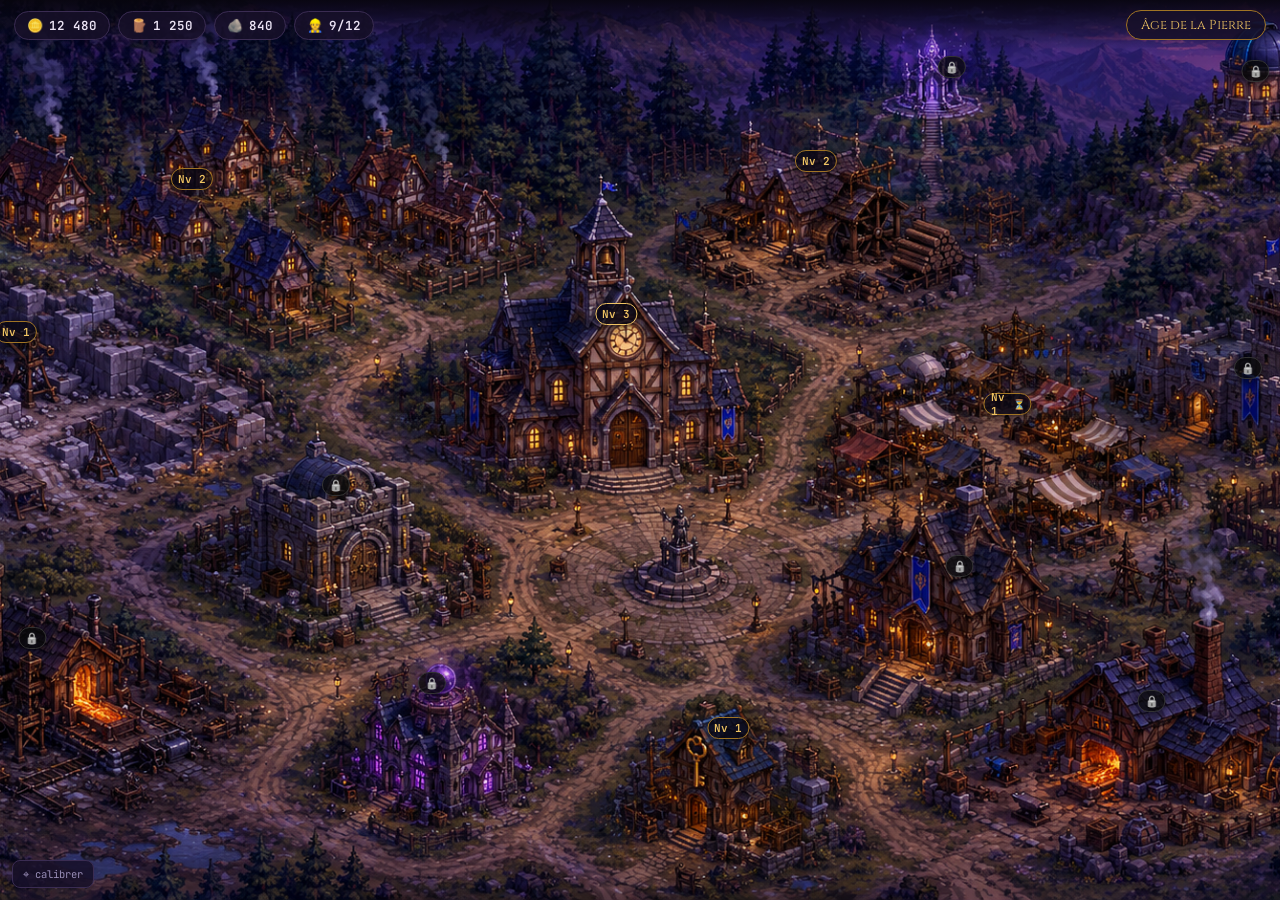
==== village-map.html @ b117d34c "village: refonte en carte illustrée avec 14 hotspots cliquables Remplace l'ancien onglet village (gr" ====
<!doctype html>
<html lang="fr">
<head>
<meta charset="utf-8" />
<meta name="viewport" content="width=device-width, initial-scale=1, viewport-fit=cover" />
<title>Lootchest — Village illustré</title>
<link href="https://fonts.googleapis.com/css2?family=Cinzel:wght@600;700&family=Inter:wght@400;500;600;700&family=JetBrains+Mono:wght@400;600&display=swap" rel="stylesheet" />
<style>
  :root{
    --gold:#f0c463; --gold-dim:#a07424; --ink:#ece4f5; --ink2:#9a8fb8;
    --panel:#171028; --bd:#3a2c52;
  }
  *{box-sizing:border-box;margin:0;padding:0;}
  html,body{height:100%;background:#07050c;font-family:Inter,system-ui;color:var(--ink);overflow:hidden;}

  /* ── Scene: the illustration keeps its 1672:941 ratio, covers viewport ── */
  #scene{position:fixed;inset:0;overflow:hidden;}
  #world{position:absolute;left:50%;top:50%;transform:translate(-50%,-50%);
    /* sized by JS to cover viewport while keeping ratio */}
  #world img.lyr{position:absolute;inset:0;width:100%;height:100%;display:block;user-select:none;-webkit-user-drag:none;}
  #fx{animation:fxGlow 4.5s ease-in-out infinite;pointer-events:none;}
  @keyframes fxGlow{0%,100%{opacity:.85}50%{opacity:1}}

  /* ── Hotspots ── */
  .spot{position:absolute;transform:translate(-50%,-50%);cursor:pointer;
    display:flex;flex-direction:column;align-items:center;gap:2px;
    -webkit-tap-highlight-color:transparent;}
  .spot .ring{width:clamp(34px,4.5vw,52px);height:clamp(34px,4.5vw,52px);border-radius:50%;
    border:2px solid rgba(240,196,99,0);background:radial-gradient(circle,rgba(240,196,99,.0) 55%,rgba(240,196,99,.10));
    transition:.25s;display:flex;align-items:center;justify-content:center;}
  .spot .lvl{font-family:"JetBrains Mono",monospace;font-size:11px;font-weight:600;color:var(--gold);
    background:rgba(10,7,18,.78);border:1px solid var(--gold-dim);border-radius:999px;
    min-width:24px;height:22px;padding:0 6px;display:flex;align-items:center;justify-content:center;
    box-shadow:0 2px 8px rgba(0,0,0,.6);}
  .spot .name{font-size:11.5px;font-weight:600;color:var(--ink);text-shadow:0 1px 4px #000,0 0 8px #000;
    background:rgba(10,7,18,.55);padding:2px 8px;border-radius:6px;opacity:0;transform:translateY(-3px);transition:.25s;white-space:nowrap;}
  .spot:hover .ring,.spot.active .ring{border-color:rgba(240,196,99,.85);box-shadow:0 0 18px rgba(240,196,99,.35);}
  .spot:hover .name,.spot.active .name{opacity:1;transform:none;}
  .spot.locked .lvl{color:#6a5f88;border-color:#3a2c52;}
  .spot.locked .ring{filter:grayscale(1);}
  .spot.constructing .lvl::after{content:"⏳";margin-left:3px;font-size:10px;}
  .spot.upgradable .lvl{border-color:var(--gold);animation:spotPulse 2.4s ease-in-out infinite;}
  @keyframes spotPulse{0%,100%{box-shadow:0 0 0 0 rgba(240,196,99,.45)}50%{box-shadow:0 0 0 7px rgba(240,196,99,0)}}

  /* ── Top bar (resources) ── */
  #topbar{position:fixed;top:0;left:0;right:0;z-index:20;display:flex;gap:8px;align-items:center;
    padding:calc(env(safe-area-inset-top,0px) + 10px) 14px 10px;
    background:linear-gradient(180deg,rgba(7,5,12,.92),rgba(7,5,12,0));pointer-events:none;}
  .res{font-family:"JetBrains Mono",monospace;font-size:12.5px;font-weight:600;color:var(--ink);
    background:rgba(23,16,40,.85);border:1px solid var(--bd);border-radius:999px;padding:5px 12px;
    display:flex;align-items:center;gap:6px;}
  .res .ic{font-size:13px;}
  #age{margin-left:auto;font-family:Cinzel,serif;font-size:13px;color:var(--gold);
    background:rgba(23,16,40,.85);border:1px solid var(--gold-dim);border-radius:999px;padding:5px 14px;}

  /* ── Building sheet (bottom card) ── */
  #sheet{position:fixed;left:0;right:0;bottom:0;z-index:30;transform:translateY(110%);transition:transform .32s cubic-bezier(.3,1.2,.4,1);
    background:linear-gradient(165deg,#1c1530,#120d20);border-top:1px solid var(--bd);
    border-radius:18px 18px 0 0;padding:16px 18px calc(env(safe-area-inset-bottom,0px) + 18px);
    max-width:560px;margin:0 auto;box-shadow:0 -12px 40px rgba(0,0,0,.6);}
  #sheet.open{transform:none;}
  #sheet .shead{display:flex;align-items:center;gap:12px;margin-bottom:8px;}
  #sheet .portrait{width:96px;height:96px;flex-shrink:0;display:flex;align-items:center;justify-content:center;
    background:radial-gradient(circle at 50% 60%,#241b3c,#120d20 75%);border:1px solid var(--bd);border-radius:12px;overflow:hidden;}
  #sheet .portrait img{max-width:88%;max-height:88%;filter:drop-shadow(0 4px 10px rgba(0,0,0,.5));}
  #sheet .portrait .emo{font-size:34px;}
  #sheet .sname{font-family:Cinzel,serif;font-size:19px;color:var(--gold);}
  #sheet .slvl{font-family:"JetBrains Mono",monospace;font-size:12px;color:var(--ink2);}
  #sheet .sdesc{font-size:13.5px;line-height:1.55;color:var(--ink2);margin-bottom:14px;}
  #sheet .sactions{display:flex;gap:10px;}
  #sheet button{flex:1;height:46px;border-radius:10px;border:1px solid var(--bd);background:#241b3c;color:var(--ink);
    font-family:Inter,system-ui;font-size:14px;font-weight:600;cursor:pointer;}
  #sheet button.primary{background:linear-gradient(180deg,#f5c970,#d4a13a 55%,#a07424);color:#2a1a08;border:none;
    box-shadow:inset 0 1px 0 rgba(255,240,200,.6),0 4px 14px rgba(0,0,0,.4);}
  #sheet button:disabled{opacity:.45;cursor:default;}
  #closeSheet{position:absolute;top:10px;right:12px;width:32px;height:32px;border-radius:50%;
    background:#241b3c;border:1px solid var(--bd);color:var(--ink2);font-size:15px;cursor:pointer;}

  /* ── Calibration mode ── */
  #calib{position:fixed;bottom:calc(env(safe-area-inset-bottom,0px) + 12px);left:12px;z-index:40;
    font-family:"JetBrains Mono",monospace;font-size:10.5px;color:var(--ink2);
    background:rgba(23,16,40,.85);border:1px solid var(--bd);border-radius:8px;padding:6px 10px;cursor:pointer;}
  body.calib .spot .name{opacity:1;}
  body.calib .spot .ring{border-color:rgba(122,208,255,.7);}
</style>
</head>
<body>
<div id="scene">
  <div id="world">
    <img class="lyr" src="assets/village/village_bg.png" alt="">
    <div id="spots"></div>
  </div>
</div>

<div id="topbar">
  <div class="res"><span class="ic">🪙</span><span>12 480</span></div>
  <div class="res"><span class="ic">🪵</span><span>1 250</span></div>
  <div class="res"><span class="ic">🪨</span><span>840</span></div>
  <div class="res"><span class="ic">👷</span><span>9/12</span></div>
  <div id="age">Âge de la Pierre</div>
</div>

<div id="sheet">
  <button id="closeSheet">✕</button>
  <div class="shead"><div class="portrait" id="shPortrait"></div><div><div class="sname" id="shName">—</div><div class="slvl" id="shLvl"></div></div></div>
  <div class="sdesc" id="shDesc"></div>
  <div class="sactions">
    <button id="shWorkers">Ouvriers −/+</button>
    <button class="primary" id="shUpgrade">Améliorer · 🪵 300</button>
  </div>
</div>

<button id="calib">⌖ calibrer</button>

<script>
(function(){
  // ── Hotspots: % of the 1672×941 illustration. Ids = BUILDINGS de village.js ──
  // état de démo : lvl 0 = verrouillé/non construit
  const SPOTS = [
    { id:'townhall',  name:'Mairie',          x:48.5, y:36,   lvl:3, state:'upgradable',
      desc:"Le cœur du village. Son niveau débloque les autres bâtiments et fait avancer les Âges." },
    { id:'houses',    name:'Maisons',         x:22,   y:21,   lvl:2, state:'',
      desc:"+3 ouvriers par niveau." },
    { id:'sawmill',   name:'Scierie',         x:61,   y:19,   lvl:2, state:'',
      desc:"Produit du bois (par ouvrier/min)." },
    { id:'quarry',    name:'Carrière',        x:11,   y:38,   lvl:1, state:'',
      desc:"Produit de la pierre (par ouvrier/min)." },
    { id:'locksmith', name:'Serrurerie',      x:55.5, y:82,   lvl:1, state:'',
      desc:"Forge des clés de coffre (par ouvrier/min)." },
    { id:'market',    name:'Marché',          x:73,   y:46,   lvl:1, state:'constructing',
      desc:"+6% prix de vente par niveau et débloque la vente auto." },
    { id:'forge',     name:'Forge',           x:82,   y:79,   lvl:0, state:'locked',
      desc:"Forge tes propres armes et armures (niveau = tier max). Requiert Mairie niv 3." },
    { id:'observatory',name:'Observatoire',   x:88.5, y:9,    lvl:0, state:'locked',
      desc:"+3% de chance d'objets rares ou mieux par niveau. Requiert Mairie niv 3." },
    { id:'barracks',  name:'Caserne',         x:88,   y:42,   lvl:0, state:'locked',
      desc:"+4% dégâts et +4% PV max par niveau. Requiert Mairie niv 4." },
    { id:'guild',     name:'Guilde',          x:70,   y:64,   lvl:0, state:'locked',
      desc:"+1 contrat actif et relances moins chères. Requiert Mairie niv 4." },
    { id:'foundry',   name:'Fonderie',        x:12,   y:72,   lvl:0, state:'locked',
      desc:"Produit du métal (par ouvrier/min). Requiert Mairie niv 5." },
    { id:'vault',     name:'Trésorerie',      x:31,   y:55,   lvl:0, state:'locked',
      desc:"+5% d'or gagné en donjon par niveau. Requiert Mairie niv 5." },
    { id:'orbworks',  name:"Atelier d'orbes", x:37,   y:77,   lvl:0, state:'locked',
      desc:"Produit des orbes de forge (par ouvrier/min). Requiert Mairie niv 6." },
    { id:'sanctuary', name:'Sanctuaire',      x:69.5, y:8.5,  lvl:0, state:'locked',
      desc:"Distille de l'essence, requise pour forger l'ancestral. Requiert Mairie niv 8." },
  ];

  // portraits dispo (assets/village/buildings/<id>.png) ; les autres affichent l'emoji
  const PORTRAITS={townhall:1,houses:1,sawmill:1,quarry:1,locksmith:1,market:1,forge:1,observatory:1,barracks:1,guild:1,foundry:1,vault:1,orbworks:1,sanctuary:1};
  const EMOJI={townhall:'🏛️',houses:'🏠',sawmill:'🪓',quarry:'⛏️',locksmith:'🗝️',market:'🏪',forge:'⚒️',observatory:'🔭',barracks:'⚔️',guild:'📜',foundry:'🏭',vault:'🏦',orbworks:'🔮',sanctuary:'💠'};

  const world=document.getElementById('world'), spotsRoot=document.getElementById('spots');
  const RATIO=1672/941;

  // cover-fit the world in the viewport
  function fit(){
    const vw=innerWidth, vh=innerHeight;
    let w,h;
    if(vw/vh>RATIO){ w=vw; h=vw/RATIO; } else { h=vh; w=vh*RATIO; }
    // allow slight overzoom on phones so buildings stay tappable
    if(vw<700){ w*=1.45; h*=1.45; }
    world.style.width=w+'px'; world.style.height=h+'px';
  }
  addEventListener('resize',fit); fit();

  // drag/pan on mobile (when overzoomed)
  let ox=0, oy=0, dragging=false, sx=0, sy=0;
  function clampPan(){
    const mw=Math.max(0,(world.offsetWidth-innerWidth)/2);
    const mh=Math.max(0,(world.offsetHeight-innerHeight)/2);
    ox=Math.max(-mw,Math.min(mw,ox)); oy=Math.max(-mh,Math.min(mh,oy));
    world.style.transform=`translate(calc(-50% + ${ox}px), calc(-50% + ${oy}px))`;
  }
  const scene=document.getElementById('scene');
  scene.addEventListener('pointerdown',e=>{dragging=true;sx=e.clientX-ox;sy=e.clientY-oy;});
  addEventListener('pointermove',e=>{if(!dragging)return;ox=e.clientX-sx;oy=e.clientY-sy;clampPan();});
  addEventListener('pointerup',()=>dragging=false);

  // spots
  const sheet=document.getElementById('sheet');
  let activeSpot=null;
  SPOTS.forEach(s=>{
    const el=document.createElement('div');
    el.className='spot '+s.state; el.style.left=s.x+'%'; el.style.top=s.y+'%';
    el.dataset.id=s.id;
    el.innerHTML=`<div class="ring"><div class="lvl">${s.state==='locked'?'🔒':'Nv '+s.lvl}</div></div><div class="name">${s.name}</div>`;
    el.addEventListener('click',ev=>{
      ev.stopPropagation();
      document.querySelectorAll('.spot.active').forEach(x=>x.classList.remove('active'));
      el.classList.add('active'); activeSpot=el;
      document.getElementById('shName').textContent=s.name;
      document.getElementById('shPortrait').innerHTML=PORTRAITS[s.id]
        ?`<img src="assets/village/buildings/${s.id}.png" alt="">`
        :`<span class="emo">${EMOJI[s.id]||'🏗️'}</span>`;
      document.getElementById('shLvl').textContent=s.state==='locked'?'Verrouillé':'Niveau '+s.lvl;
      document.getElementById('shDesc').textContent=s.desc;
      const up=document.getElementById('shUpgrade');
      up.disabled=s.state==='locked'||s.state==='constructing';
      up.textContent=s.state==='constructing'?'En construction…':s.state==='locked'?'Verrouillé':'Améliorer · 🪵 300';
      document.getElementById('shWorkers').style.display=['houses','sawmill','quarry','locksmith','foundry','orbworks','sanctuary'].includes(s.id)&&s.state!=='locked'?'':'none';
      sheet.classList.add('open');
    });
    spotsRoot.appendChild(el);
  });
  document.getElementById('closeSheet').onclick=()=>{sheet.classList.remove('open');document.querySelectorAll('.spot.active').forEach(x=>x.classList.remove('active'));};
  scene.addEventListener('click',()=>{sheet.classList.remove('open');document.querySelectorAll('.spot.active').forEach(x=>x.classList.remove('active'));});

  // calibration helper: click toggles, then click anywhere prints %
  const calBtn=document.getElementById('calib');
  let cal=false;
  calBtn.onclick=()=>{cal=!cal;document.body.classList.toggle('calib',cal);calBtn.textContent=cal?'⌖ calibrage ON (clic = % en console)':'⌖ calibrer';};
  world.addEventListener('click',e=>{
    if(!cal)return;
    const r=world.getBoundingClientRect();
    const x=((e.clientX-r.left)/r.width*100).toFixed(1), y=((e.clientY-r.top)/r.height*100).toFixed(1);
    console.log(`x:${x}, y:${y}`);
    calBtn.textContent=`⌖ x:${x} y:${y}`;
  });
})();
</script>
</body>
</html>
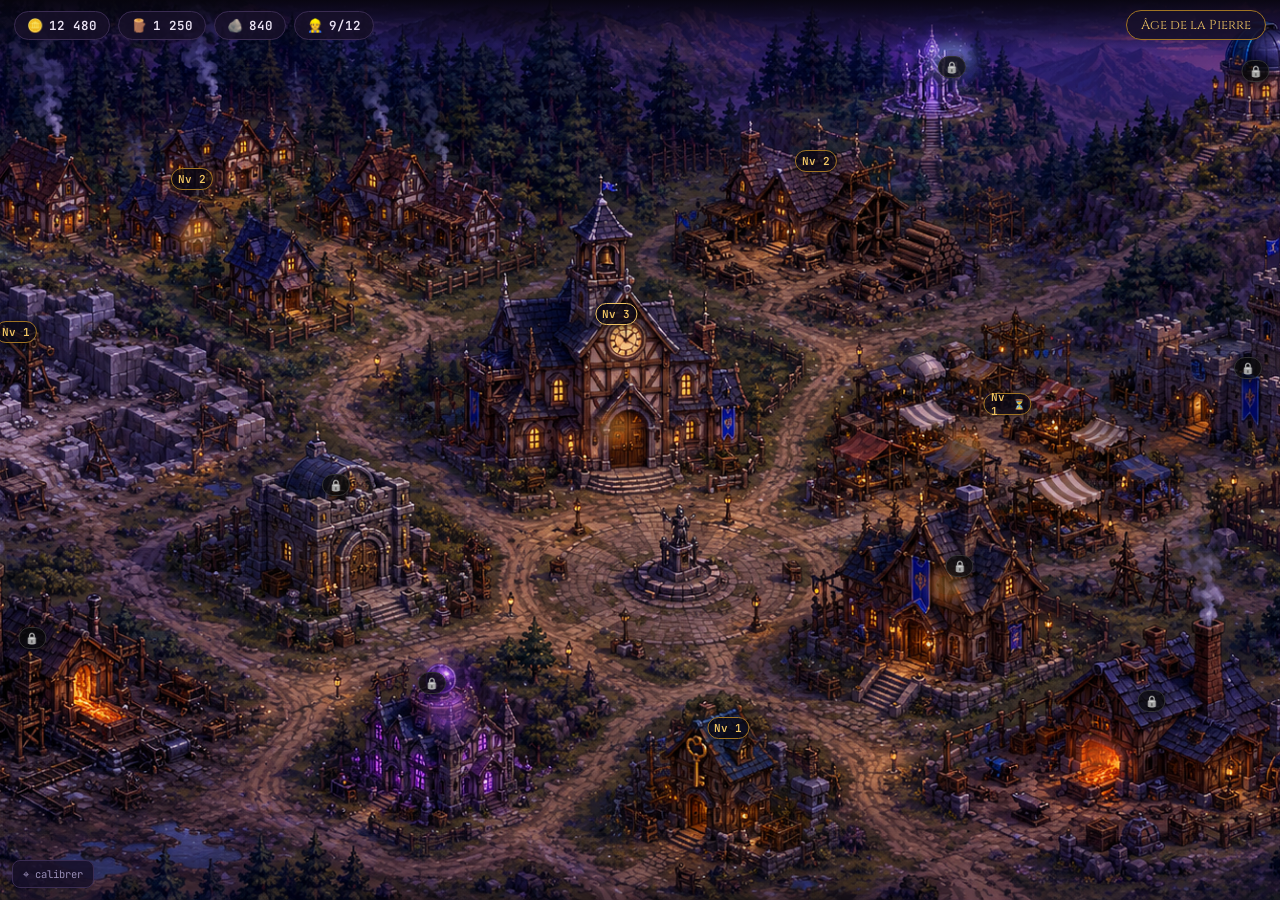
==== commit 9b005818: "village vivant : moteur d'ambiance (halos, particules, cycle jour/nuit) Ajoute la couche d'ambiance " ====
--- a/village-map.html
+++ b/village-map.html
@@ -18,6 +18,33 @@
   #world{position:absolute;left:50%;top:50%;transform:translate(-50%,-50%);
     /* sized by JS to cover viewport while keeping ratio */}
   #world img.lyr{position:absolute;inset:0;width:100%;height:100%;display:block;user-select:none;-webkit-user-drag:none;}
+
+  /* ── Village vivant : calque d'ambiance (fumées, halos, forge) ── */
+  #ambient{position:absolute;inset:0;pointer-events:none;}
+  .smoke{position:absolute;width:.8%;aspect-ratio:1;background:rgba(185,182,195,.32);
+    border-radius:30%;filter:blur(1px);transform-origin:center bottom;
+    animation:smokeRise 4.6s infinite ease-out;animation-delay:var(--d,0s);}
+  @keyframes smokeRise{
+    0%{transform:translate(0,0) scale(.6);opacity:0;}
+    18%{opacity:.4;}
+    100%{transform:translate(-90%,-420%) scale(2.1);opacity:0;}
+  }
+  .glow{position:absolute;width:1.6%;aspect-ratio:4/3;border-radius:50%;
+    background:rgba(255,170,60,.30);box-shadow:0 0 14px 6px rgba(255,140,40,.45);
+    animation:glowPulse 2.6s infinite ease-in-out;animation-delay:var(--d,0s);}
+  @keyframes glowPulse{0%,100%{opacity:.4;transform:scale(.95);}50%{opacity:.85;transform:scale(1.08);}}
+  .glow.magic{background:rgba(170,80,255,.32);box-shadow:0 0 16px 7px rgba(170,80,255,.55);
+    animation:magicPulse 1.9s infinite ease-in-out;}
+  @keyframes magicPulse{0%,100%{opacity:.4;transform:scale(.9) rotate(0deg);}50%{opacity:.95;transform:scale(1.12) rotate(3deg);}}
+  .glow.holy{background:rgba(190,225,255,.30);box-shadow:0 0 18px 8px rgba(160,210,255,.5);
+    animation:glowPulse 3.4s infinite ease-in-out;}
+  .glow.fire{background:rgba(255,120,40,.38);box-shadow:0 0 18px 8px rgba(255,90,20,.6);
+    animation:firePulse 1.1s infinite ease-in-out;}
+  @keyframes firePulse{0%,100%{opacity:.5;transform:scale(.92);}35%{opacity:.95;transform:scale(1.1);}60%{opacity:.7;transform:scale(1.0);}}
+  body.no-ambient #ambient{display:none;}
+  #fxcanvas{position:absolute;inset:0;width:100%;height:100%;pointer-events:none;}
+  body.no-ambient #fxcanvas{display:none;}
+  @media (prefers-reduced-motion:reduce){#ambient{display:none;}#fxcanvas{display:none;}}
   #fx{animation:fxGlow 4.5s ease-in-out infinite;pointer-events:none;}
   @keyframes fxGlow{0%,100%{opacity:.85}50%{opacity:1}}
 
@@ -88,6 +115,8 @@
 <div id="scene">
   <div id="world">
     <img class="lyr" src="assets/village/village_bg.png" alt="">
+    <div id="ambient"></div>
+    <canvas id="fxcanvas"></canvas>
     <div id="spots"></div>
   </div>
 </div>
@@ -152,6 +181,29 @@
   const EMOJI={townhall:'🏛️',houses:'🏠',sawmill:'🪓',quarry:'⛏️',locksmith:'🗝️',market:'🏪',forge:'⚒️',observatory:'🔭',barracks:'⚔️',guild:'📜',foundry:'🏭',vault:'🏦',orbworks:'🔮',sanctuary:'💠'};
 
   const world=document.getElementById('world'), spotsRoot=document.getElementById('spots');
+
+  // ── Village vivant v1 : effets d'ambiance positionnés en % de l'illustration ──
+  const AMBIENT=[
+    // halos de fenêtres (mairie, marché, guilde, maisons)
+    {cls:'glow', x:47.5, y:46.5, d:0},
+    {cls:'glow', x:69.5, y:48.5, d:.9},
+    {cls:'glow', x:68.5, y:64, d:1.7},
+    {cls:'glow', x:21.5, y:25, d:2.4},
+    // orbe violet (atelier d'orbes)
+    {cls:'glow magic', x:37.3, y:78, d:0},
+    // lueur sacrée (sanctuaire)
+    {cls:'glow holy', x:68.7, y:5.5, d:0},
+    // feu de forge
+    {cls:'glow fire', x:77.9, y:83, d:0},
+  ];
+  const amb=document.getElementById('ambient');
+  AMBIENT.forEach(a=>{
+    const el=document.createElement('div');
+    el.className=a.cls; el.style.left=a.x+'%'; el.style.top=a.y+'%'; el.style.setProperty('--d',a.d+'s');
+    amb.appendChild(el);
+  });
+  // équivalent de l'option "Particules réduites" du jeu :
+  // document.body.classList.add('no-ambient');
   const RATIO=1672/941;
 
   // cover-fit the world in the viewport
@@ -218,6 +270,144 @@
     console.log(`x:${x}, y:${y}`);
     calBtn.textContent=`⌖ x:${x} y:${y}`;
   });
+  // \u2500\u2500 Village vivant v2 : moteur de particules canvas \u2500\u2500
+  (function(){
+    const reduce=matchMedia('(prefers-reduced-motion: reduce)').matches;
+    let started=false;
+    if(!reduce) start();
+    // porte de test / débogage : force l'ambiance même en reduced-motion
+    window.__forceFx=()=>{document.getElementById('fxcanvas').style.display='block';
+      document.getElementById('ambient').style.display='block';start();};
+    function start(){
+    if(started)return; started=true;
+    const cvs=document.getElementById('fxcanvas'), g=cvs.getContext('2d');
+    function sizeCanvas(){
+      const dpr=Math.min(devicePixelRatio||1,1.5);
+      cvs.width=Math.round(world.offsetWidth*dpr);
+      cvs.height=Math.round(world.offsetHeight*dpr);
+    }
+    addEventListener('resize',()=>setTimeout(sizeCanvas,0)); sizeCanvas();
+
+    // sprites doux pr\u00e9-rendus (un d\u00e9grad\u00e9 radial par famille)
+    function dot(color){const c=document.createElement('canvas');c.width=c.height=64;
+      const t=c.getContext('2d');const r=t.createRadialGradient(32,32,0,32,32,32);
+      r.addColorStop(0,color);r.addColorStop(1,'rgba(0,0,0,0)');t.fillStyle=r;t.fillRect(0,0,64,64);return c;}
+    const smokeDot=dot('rgba(196,190,206,0.55)');
+    const emberDot=dot('rgba(255,168,60,1)');
+    const flyDot=dot('rgba(255,238,150,1)');
+    const sparkDot=dot('rgba(215,238,255,1)');
+
+    // \u00e9metteurs en % de l'illustration
+    const SMOKE=[[23.2,14.0],[20.8,15.5],[12.6,62.0],[84.6,71.0],[58.0,12.0],[13.8,64.0]];
+    const EMBERS=[[77.9,82.5],[13.3,70.5]];           // forge + fonderie
+    const POND=[9,20,88,96];                       // x1,x2,y1,y2 \u00e9tang
+    const P=[];                                        // particules
+    const acc=new Map();                               // accumulateurs de spawn
+
+    // lucioles persistantes (lisi\u00e8res et \u00e9tang)
+    const flies=Array.from({length:14},(_,i)=>({
+      cx:[8,16,30,55,77,88,12,40][i%8]+Math.random()*6,
+      cy:[90,60,90,92,90,70,80,88][i%8]+Math.random()*4-2,
+      rx:1.2+Math.random()*1.8, ry:.8+Math.random()*1.2,
+      sp:.25+Math.random()*.4, p1:Math.random()*7, p2:Math.random()*7, bl:.5+Math.random()*1.2,
+    }));
+    let birds=null, nextBirds=8+Math.random()*14;
+
+    let last=performance.now();
+    function frame(now){
+      requestAnimationFrame(frame);
+      const dt=Math.min(.05,(now-last)/1000); last=now;
+      if(document.body.classList.contains('no-ambient')){g.clearRect(0,0,cvs.width,cvs.height);return;}
+      const W=cvs.width,H=cvs.height,t=now/1000;
+      const X=x=>x/100*W, Y=y=>y/100*H, S=s=>s/100*W;
+      const wind=-(.35+Math.sin(t*.13)*.25);          // d\u00e9rive lente vers la gauche
+
+      // spawn helper
+      function emit(key,rate,fn){let a=(acc.get(key)||0)+dt*rate;while(a>=1){a-=1;fn();}acc.set(key,a);}
+
+      SMOKE.forEach((e,i)=>emit('s'+i,1.9,()=>{P.push({k:'smoke',x:e[0]+(Math.random()-.5)*.5,y:e[1],
+        vx:wind*.6+(Math.random()-.5)*.3, vy:-(1.3+Math.random()*1.1),
+        life:3.2+Math.random()*1.8, age:0, s:.5+Math.random()*.25, ph:Math.random()*7});}));
+      EMBERS.forEach((e,i)=>emit('e'+i,5,()=>{P.push({k:'ember',x:e[0]+(Math.random()-.5)*.8,y:e[1],
+        vx:(Math.random()-.5)*1.2, vy:-(2.5+Math.random()*3),
+        life:.7+Math.random()*.9, age:0, s:.12+Math.random()*.14, ph:Math.random()*7});}));
+      emit('pond',1.4,()=>{P.push({k:'spark',x:POND[0]+Math.random()*(POND[1]-POND[0]),
+        y:POND[2]+Math.random()*(POND[3]-POND[2]), vx:0,vy:0, life:.9, age:0, s:.16+Math.random()*.1, ph:0});});
+
+      // oiseaux : un vol traverse le ciel de temps en temps
+      nextBirds-=dt;
+      if(!birds&&nextBirds<=0){
+        const ltr=Math.random()<.5;
+        birds={x:ltr?-6:106, dir:ltr?1:-1, y:5+Math.random()*8, n:3+(Math.random()*3|0), ph:Math.random()*7};
+        nextBirds=22+Math.random()*26;
+      }
+
+      g.clearRect(0,0,W,H);
+
+      // particules
+      for(let i=P.length-1;i>=0;i--){
+        const p=P[i]; p.age+=dt;
+        if(p.age>=p.life){P.splice(i,1);continue;}
+        const f=p.age/p.life;
+        p.x+=p.vx*dt; p.y+=p.vy*dt;
+        if(p.k==='smoke'){
+          p.x+=Math.sin(t*.8+p.ph)*.12*dt*8;
+          const a=.34*Math.min(f*4,1)*(1-f);
+          const s=S(p.s*(1+f*2.2));
+          g.globalAlpha=a; g.drawImage(smokeDot,X(p.x)-s,Y(p.y)-s,s*2,s*2);
+        } else if(p.k==='ember'){
+          p.vx+=wind*dt; p.vy+=1.2*dt;               // l\u00e9g\u00e8re retomb\u00e9e
+          const a=(1-f)*(.55+.45*Math.sin(p.age*28+p.ph));
+          const s=S(p.s);
+          g.globalCompositeOperation='lighter';
+          g.globalAlpha=Math.max(0,a); g.drawImage(emberDot,X(p.x)-s,Y(p.y)-s,s*2,s*2);
+          g.globalCompositeOperation='source-over';
+        } else { // spark \u00e9tang
+          const a=.5*Math.sin(f*Math.PI);
+          const s=S(p.s);
+          g.globalCompositeOperation='lighter';
+          g.globalAlpha=a; g.drawImage(sparkDot,X(p.x)-s,Y(p.y)-s,s*2,s*2);
+          g.globalCompositeOperation='source-over';
+        }
+      }
+
+      // lucioles
+      g.globalCompositeOperation='lighter';
+      flies.forEach(fl=>{
+        const x=fl.cx+Math.sin(t*fl.sp+fl.p1)*fl.rx;
+        const y=fl.cy+Math.sin(t*fl.sp*1.37+fl.p2)*fl.ry;
+        const a=Math.pow(Math.max(0,Math.sin(t*fl.bl+fl.p1)),3)*.85;
+        if(a<.02)return;
+        const s=S(.14);
+        g.globalAlpha=a; g.drawImage(flyDot,X(x)-s,Y(y)-s,s*2,s*2);
+      });
+      g.globalCompositeOperation='source-over';
+
+      // vol d'oiseaux
+      if(birds){
+        birds.x+=birds.dir*2.6*dt;
+        if(birds.x<-8||birds.x>108) birds=null;
+        else{
+          g.strokeStyle='rgba(12,8,20,.95)'; g.lineWidth=Math.max(1.4,S(.075));
+          for(let b=0;b<birds.n;b++){
+            const bx=X(birds.x-b*1.1*birds.dir), by=Y(birds.y+Math.sin(t*1.1+b)*0.6+(b%2)*.8);
+            const w=S(.42+(b%3)*.05), flap=Math.sin(t*9+birds.ph+b)*.55;
+            g.globalAlpha=.95;
+            g.fillStyle='rgba(12,8,20,.95)';
+            g.beginPath();g.ellipse(bx,by,w*.18,w*.10,0,0,7);g.fill();
+            g.beginPath();
+            g.moveTo(bx-w,by-flap*w);
+            g.quadraticCurveTo(bx,by+w*.25,bx,by);
+            g.quadraticCurveTo(bx,by+w*.25,bx+w,by-flap*w);
+            g.stroke();
+          }
+        }
+      }
+      g.globalAlpha=1;
+    }
+    requestAnimationFrame(frame);
+    }
+  })();
 })();
 </script>
 </body>
